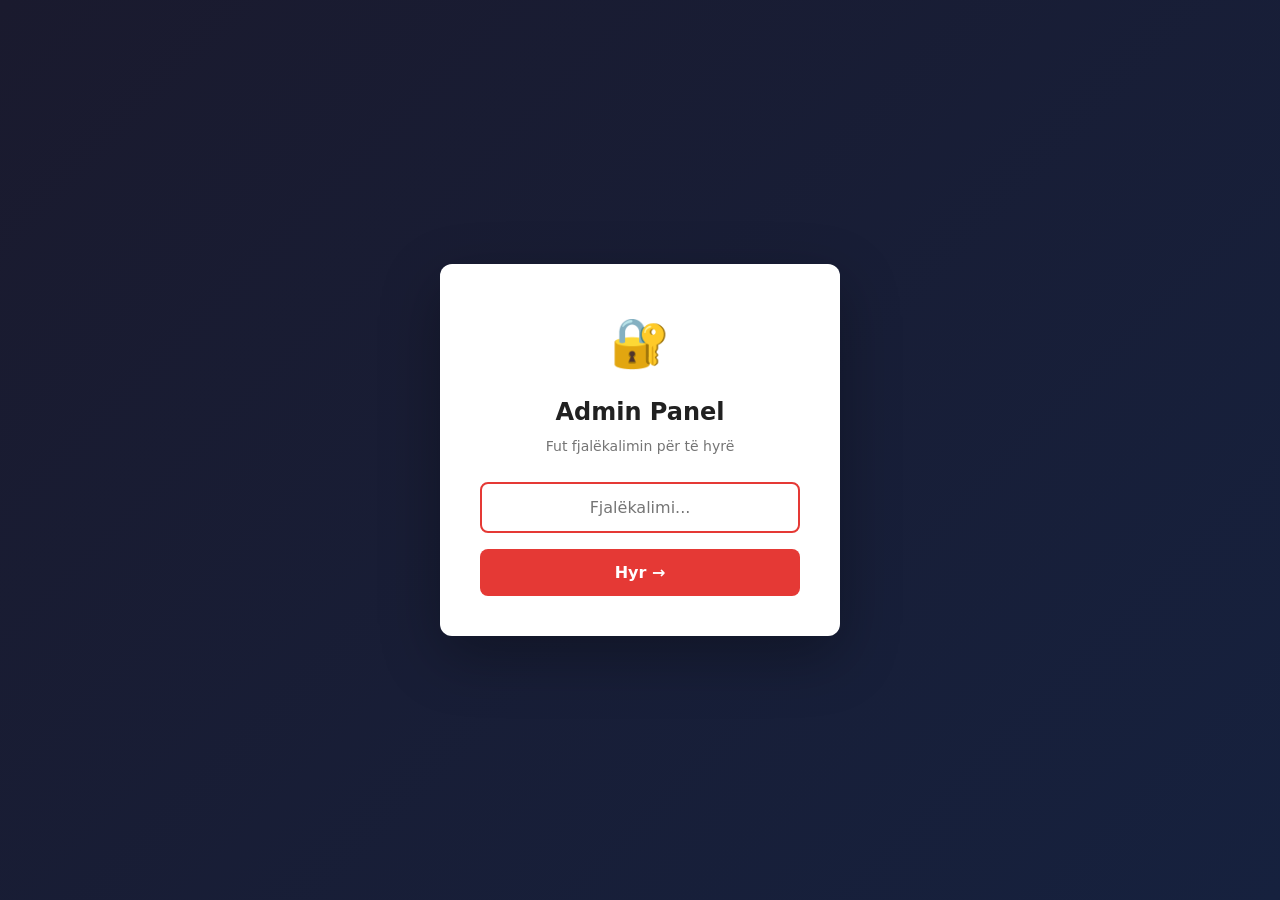
==== admin/index.html @ b4fce287 "Admin: auto-backup + export/import products" ====
<!DOCTYPE html>
<html lang="sq">
<head>
  <meta charset="UTF-8">
  <meta name="viewport" content="width=device-width, initial-scale=1.0">
  <title>Admin Panel — FatosiStore</title>
  <link rel="stylesheet" href="../css/style.css">
  <style>
    .admin-header { background: linear-gradient(135deg, #1a1a2e 0%, #16213e 100%); padding: 30px 20px; text-align: center; color: #fff; }
    .admin-header h1 { font-size: 28px; margin-bottom: 4px; }
    .admin-header p { opacity: 0.7; font-size: 14px; }

    /* Tabs */
    .admin-tabs { display: flex; gap: 0; background: #fff; border-bottom: 2px solid var(--border); margin-bottom: 24px; }
    .admin-tab { padding: 14px 24px; font-size: 14px; font-weight: 600; cursor: pointer; border: none; background: none; color: var(--text-light); border-bottom: 3px solid transparent; transition: var(--transition); font-family: var(--font); }
    .admin-tab:hover { color: var(--primary); }
    .admin-tab.active { color: var(--primary); border-bottom-color: var(--primary); }

    .tab-content { display: none; }
    .tab-content.active { display: block; }

    /* Stats */
    .stats-bar { display: grid; grid-template-columns: repeat(auto-fit, minmax(150px, 1fr)); gap: 16px; margin-bottom: 24px; }
    .stat-card { background: #fff; padding: 20px; border-radius: var(--radius); text-align: center; border: 1px solid var(--border); }
    .stat-card .number { font-size: 28px; font-weight: 700; color: var(--primary); }
    .stat-card .label { font-size: 13px; color: var(--text-light); margin-top: 4px; }

    /* Buttons */
    .btn-primary { background: var(--primary); color: #fff; border: none; padding: 10px 20px; border-radius: var(--radius-sm); cursor: pointer; font-size: 14px; font-weight: 600; font-family: var(--font); transition: var(--transition); }
    .btn-primary:hover { background: var(--primary-dark); }
    .btn-secondary { background: #fff; color: var(--text); border: 1px solid var(--border); padding: 8px 16px; border-radius: var(--radius-sm); cursor: pointer; font-size: 13px; font-weight: 600; font-family: var(--font); transition: var(--transition); }
    .btn-secondary:hover { border-color: var(--primary); color: var(--primary); }
    .btn-danger { background: #fff; color: #e53935; border: 1px solid #e53935; padding: 8px 16px; border-radius: var(--radius-sm); cursor: pointer; font-size: 13px; font-weight: 600; font-family: var(--font); transition: var(--transition); }
    .btn-danger:hover { background: #e53935; color: #fff; }
    .btn-sm { padding: 6px 12px; font-size: 12px; }

    /* Password Gate */
    .login-overlay { position: fixed; top: 0; left: 0; right: 0; bottom: 0; background: linear-gradient(135deg, #1a1a2e, #16213e); display: flex; align-items: center; justify-content: center; z-index: 9999; }
    .login-box { background: #fff; padding: 40px; border-radius: var(--radius); box-shadow: 0 20px 60px rgba(0,0,0,0.3); text-align: center; max-width: 400px; width: 90%; }
    .login-box .lock-icon { font-size: 48px; margin-bottom: 12px; }
    .login-box h2 { font-size: 24px; margin-bottom: 4px; }
    .login-box p { color: var(--text-light); font-size: 14px; margin-bottom: 24px; }
    .login-box input { width: 100%; padding: 14px 16px; border: 2px solid var(--border); border-radius: var(--radius-sm); font-size: 16px; font-family: var(--font); margin-bottom: 16px; text-align: center; transition: var(--transition); }
    .login-box input:focus { outline: none; border-color: var(--primary); }
    .login-box .btn-primary { width: 100%; font-size: 16px; padding: 14px; }
    .login-error { color: #e53935; font-size: 14px; margin-top: 12px; display: none; }
    .login-error.show { display: block; }

    .admin-content { display: none; }
    .admin-content.unlocked { display: block; }

    /* Product Grid (admin) */
    .product-table { width: 100%; border-collapse: collapse; background: #fff; border-radius: var(--radius); overflow: hidden; box-shadow: var(--shadow); }
    .product-table th, .product-table td { padding: 12px 16px; text-align: left; border-bottom: 1px solid var(--border); font-size: 14px; }
    .product-table th { background: #f8f9fa; font-weight: 700; color: var(--text-light); font-size: 12px; text-transform: uppercase; letter-spacing: 0.5px; }
    .product-table tr:hover { background: #fafafa; }
    .product-table img { width: 50px; height: 50px; object-fit: cover; border-radius: 8px; }
    .product-table .actions { display: flex; gap: 6px; }

    /* Orders */
    .order-card { background: #fff; border-radius: var(--radius); border: 1px solid var(--border); padding: 20px; margin-bottom: 16px; }
    .order-header { display: flex; justify-content: space-between; align-items: center; margin-bottom: 12px; }
    .order-id { font-weight: 700; font-size: 16px; color: var(--primary); }
    .order-date { font-size: 13px; color: var(--text-muted); }
    .order-status { padding: 4px 10px; border-radius: 20px; font-size: 12px; font-weight: 600; }
    .order-status.new { background: #E3F2FD; color: #1565C0; }
    .order-status.processing { background: #FFF3E0; color: #E65100; }
    .order-status.delivered { background: #E8F5E9; color: #2E7D32; }
    .order-customer { font-size: 14px; margin-bottom: 8px; }
    .order-items { font-size: 13px; color: var(--text-light); margin-bottom: 8px; }
    .order-total { font-size: 18px; font-weight: 700; color: var(--primary); }
    .order-actions { display: flex; gap: 8px; margin-top: 12px; }

    /* Modal for add/edit product */
    .product-modal-overlay { position: fixed; top: 0; left: 0; right: 0; bottom: 0; background: rgba(0,0,0,0.5); z-index: 1000; display: none; align-items: center; justify-content: center; padding: 20px; }
    .product-modal-overlay.show { display: flex; }
    .product-modal { background: #fff; border-radius: var(--radius); max-width: 600px; width: 100%; max-height: 90vh; overflow-y: auto; padding: 32px; position: relative; }
    .product-modal h2 { font-size: 22px; margin-bottom: 20px; }
    .product-modal .close-btn { position: absolute; top: 16px; right: 16px; background: none; border: none; font-size: 24px; color: var(--text-light); cursor: pointer; }
    .form-group { margin-bottom: 16px; }
    .form-group label { display: block; font-size: 14px; font-weight: 600; margin-bottom: 6px; }
    .form-group input, .form-group textarea, .form-group select { width: 100%; padding: 12px 14px; border: 2px solid var(--border); border-radius: var(--radius-sm); font-size: 15px; font-family: var(--font); transition: var(--transition); }
    .form-group input:focus, .form-group textarea:focus, .form-group select:focus { outline: none; border-color: var(--primary); }
    .form-group textarea { resize: vertical; min-height: 80px; }
    .form-row { display: grid; grid-template-columns: 1fr 1fr; gap: 12px; }
    .image-preview { width: 100px; height: 100px; object-fit: cover; border-radius: var(--radius-sm); border: 2px solid var(--border); margin-top: 8px; }

    .logout-btn { background: transparent; border: 1px solid rgba(255,255,255,0.3); color: rgba(255,255,255,0.7); padding: 8px 16px; border-radius: var(--radius-sm); cursor: pointer; font-size: 13px; font-family: var(--font); transition: var(--transition); }
    .logout-btn:hover { border-color: #fff; color: #fff; }

    .empty-state { text-align: center; padding: 40px; color: var(--text-muted); }
    .empty-state .icon { font-size: 48px; margin-bottom: 12px; }
  </style>
</head>
<body>

  <!-- Password Gate -->
  <div class="login-overlay" id="loginOverlay">
    <div class="login-box">
      <div class="lock-icon">🔐</div>
      <h2>Admin Panel</h2>
      <p>Fut fjalëkalimin për të hyrë</p>
      <input type="password" id="passwordInput" placeholder="Fjalëkalimi..." autocomplete="off">
      <button class="btn-primary" onclick="checkPassword()">Hyr →</button>
      <div class="login-error" id="loginError">❌ Fjalëkalim i gabuar. Provo përsëri.</div>
    </div>
  </div>

  <!-- Admin Content -->
  <div id="adminContent" class="admin-content">

    <header class="admin-header">
      <h1><img src="../images/logo.png" alt="Fatosi" style="height:40px;background:#fff;border-radius:6px;padding:3px;vertical-align:middle;margin-right:8px;"> Paneli i Administrimit</h1>
      <p>FatosiStore — Menaxho produktet dhe porositë</p>
      <button class="logout-btn" onclick="lockAdmin()" style="margin-top:12px;">🔒 Dil</button>
    </header>

    <div class="container" style="padding-top:24px;">

      <!-- Tabs -->
      <div class="admin-tabs">
        <button class="admin-tab active" onclick="switchTab('products')">📦 Produktet</button>
        <button class="admin-tab" onclick="switchTab('orders')">📋 Porositë</button>
      </div>

      <!-- PRODUCTS TAB -->
      <div class="tab-content active" id="tab-products">
        <div style="display:flex; justify-content:space-between; align-items:center; margin-bottom:20px; flex-wrap:wrap; gap:12px;">
          <div>
            <span id="product-count" style="font-weight:600; color:var(--text-light);"></span>
          </div>
          <div style="display:flex; gap:8px;">
            <button class="btn-secondary" onclick="resetProducts()">🔄 Rikthe Default</button>
            <button class="btn-secondary" onclick="exportProducts()">📥 Shkarko</button>
            <button class="btn-secondary" onclick="importProducts()">📤 Ngarko</button>
            <button class="btn-primary" onclick="openAddProduct()">+ Shto Produkt</button>
          </div>
        </div>

        <div style="overflow-x:auto;">
          <table class="product-table" id="productTable">
            <thead>
              <tr>
                <th>Foto</th>
                <th>Emri</th>
                <th>Kategoria</th>
                <th>Çmimi</th>
                <th>Posta</th>
                <th>Stoku</th>
                <th>Veprime</th>
              </tr>
            </thead>
            <tbody id="productTableBody">
            </tbody>
          </table>
        </div>
        <div class="empty-state" id="noProducts" style="display:none;">
          <div class="icon">📦</div>
          <h3>Nuk ka produkte</h3>
          <p>Kliko "+ Shto Produkt" për të shtuar produktin e parë.</p>
        </div>
      </div>

      <!-- ORDERS TAB -->
      <div class="tab-content" id="tab-orders">
        <div style="display:flex; justify-content:space-between; align-items:center; margin-bottom:20px;">
          <span id="order-count" style="font-weight:600; color:var(--text-light);"></span>
          <button class="btn-danger" onclick="clearAllOrders()">🗑️ Fshi të Gjitha</button>
        </div>
        <div class="stats-bar" id="stats-bar"></div>
        <div id="ordersList"></div>
      </div>

    </div>
  </div>

  <!-- ADD/EDIT PRODUCT MODAL -->
  <div class="product-modal-overlay" id="productModal">
    <div class="product-modal">
      <button class="close-btn" onclick="closeProductModal()">✕</button>
      <h2 id="modalTitle">Shto Produkt</h2>
      <form id="productForm" onsubmit="event.preventDefault();">
        <input type="hidden" id="editId" value="">
        <div class="form-group">
          <label>Emri i Produktit *</label>
          <input type="text" id="pName" required placeholder="p.sh. Bimë Artificiale Bambu">
        </div>
        <div class="form-row">
          <div class="form-group">
            <label>Kategoria *</label>
            <select id="pCategory" required>
              <option value="bime-artificiale">🌿 Bimë Artificiale</option>
              <option value="lodra-femije">🧸 Lodra për Fëmijë</option>
              <option value="fitnesi">💪 Fitnesi</option>
              <option value="dekor-shtepie">🏠 Dekor Shtëpie</option>
              <option value="per-femra">👩 Për Femra</option>
              <option value="ditelindja">🎂 Ditëlindja</option>
              <option value="aksion">🔥 Aksion</option>
            </select>
          </div>
          <div class="form-group">
            <label>Badge</label>
            <select id="pBadge">
              <option value="">Asnjë</option>
              <option value="hot">🔥 HOT</option>
              <option value="new">✨ E Re</option>
              <option value="sale">💰 Ulje</option>
            </select>
          </div>
        </div>
        <div class="form-row">
          <div class="form-group">
            <label>Çmimi (Lek) *</label>
            <input type="number" id="pPrice" required min="0" step="0.01" placeholder="19.99">
          </div>
          <div class="form-group">
            <label>Çmimi i Vjetër (Lek)</label>
            <input type="number" id="pOldPrice" min="0" step="0.01" placeholder="0 (opsionale)">
          </div>
        </div>
        <div class="form-row">
          <div class="form-group">
            <label>Kosto Poste (Lek)</label>
            <input type="number" id="pShipping" min="0" step="0.01" value="0" placeholder="0 = Falas">
          </div>
          <div class="form-group">
            <label>Stoku</label>
            <input type="number" id="pStock" min="0" step="1" value="10" placeholder="10">
          </div>
        </div>
        <div class="form-group">
          <label>Foto *</label>
          <input type="file" id="pImageFile" accept="image/*" required onchange="handleImageUpload(this)" style="padding:10px;border:2px dashed var(--border);border-radius:var(--radius-sm);width:100%;cursor:pointer;">
          <input type="hidden" id="pImage" value="">
          <img id="imgPreview" class="image-preview" style="display:none;">
          <p style="font-size:12px; color:var(--text-muted); margin-top:4px;">Zgjidh foton nga kompjuteri ose telefoni</p>
        </div>
        <div class="form-group">
          <label>Foto Shtesë</label>
          <input type="file" id="pExtraImages" accept="image/*" multiple onchange="handleExtraImagesUpload(this)" style="padding:10px;border:2px dashed var(--border);border-radius:var(--radius-sm);width:100%;cursor:pointer;">
          <div id="extraImagesPreview" style="display:flex;gap:8px;flex-wrap:wrap;margin-top:8px;"></div>
          <p style="font-size:12px; color:var(--text-muted); margin-top:4px;">Zgjidh foto shtesë (mund te zgjedhesh disa)</p>
        </div>
        <div class="form-group">
          <label>Përshkrimi</label>
          <textarea id="pDescription" placeholder="Përshkrimi i produktit..."></textarea>
        </div>
        <div style="display:flex; gap:12px; margin-top:24px;">
          <button type="button" class="btn-primary" id="saveProductBtn" style="flex:1;">💾 Ruaj Produktin</button>
          <button type="button" class="btn-secondary" onclick="closeProductModal()">Anulo</button>
        </div>
      </form>
    </div>
  </div>

  <script>
    // ===== CONFIG =====
    const ADMIN_PASS_B64 = 'S3JlbWJhbmFuamE=';
    const SESSION_KEY = 'fatosistore_admin_unlocked';
    const PRODUCTS_KEY = 'fatosi_products';
    const ORDERS_KEY = 'fatosi_orders';

    const CATEGORY_LABELS = {
      'bime-artificiale': '🌿 Bimë Artificiale',
      'lodra-femije': '🧸 Lodra për Fëmijë',
      'fitnesi': '💪 Fitnesi',
      'dekor-shtepie': '🏠 Dekor Shtëpie',
      'per-femra': '👩 Për Femra',
      'ditelindja': '🎂 Ditëlindja',
      'aksion': '🔥 Aksion'
    };

    // ===== AUTH =====
    function checkPassword() {
      const input = document.getElementById('passwordInput');
      const error = document.getElementById('loginError');
      if (btoa(input.value) === ADMIN_PASS_B64) {
        sessionStorage.setItem(SESSION_KEY, 'true');
        unlockAdmin();
      } else {
        error.classList.add('show');
        input.value = '';
        input.focus();
        setTimeout(() => error.classList.remove('show'), 3000);
      }
    }
    function unlockAdmin() {
      document.getElementById('loginOverlay').style.display = 'none';
      document.getElementById('adminContent').classList.add('unlocked');
      loadProducts();
      loadOrders();
    }
    function lockAdmin() {
      sessionStorage.removeItem(SESSION_KEY);
      document.getElementById('adminContent').classList.remove('unlocked');
      document.getElementById('loginOverlay').style.display = 'flex';
      document.getElementById('passwordInput').value = '';
      document.getElementById('passwordInput').focus();
    }
    document.addEventListener('DOMContentLoaded', () => {
      if (sessionStorage.getItem(SESSION_KEY) === 'true') unlockAdmin();
      document.getElementById('passwordInput').addEventListener('keydown', e => { if (e.key === 'Enter') checkPassword(); });
      document.getElementById('passwordInput').focus();
      // Attach save button handler
      var saveBtn = document.getElementById('saveProductBtn');
      if (saveBtn) {
        saveBtn.addEventListener('click', function(e) {
          e.preventDefault();
          e.stopPropagation();
          saveProduct(e);
        });
      }
    });

    // ===== TABS =====
    function switchTab(tab) {
      document.querySelectorAll('.admin-tab').forEach(t => t.classList.remove('active'));
      document.querySelectorAll('.tab-content').forEach(t => t.classList.remove('active'));
      document.querySelector(`.admin-tab[onclick="switchTab('${tab}')"]`).classList.add('active');
      document.getElementById('tab-' + tab).classList.add('active');
    }

    // ===== PRODUCTS =====
    function getProducts() { 
      let products = JSON.parse(localStorage.getItem(PRODUCTS_KEY) || '[]');
      // If localStorage is empty, try sessionStorage backup
      if (products.length === 0) {
        const backup = sessionStorage.getItem(PRODUCTS_KEY + '_backup');
        if (backup) {
          products = JSON.parse(backup);
          localStorage.setItem(PRODUCTS_KEY, backup);
        }
      }
      return products;
    }
    function saveProducts(products) { 
      localStorage.setItem(PRODUCTS_KEY, JSON.stringify(products)); 
      sessionStorage.setItem(PRODUCTS_KEY + '_backup', JSON.stringify(products));
    }
    
    function exportProducts() {
      const products = getProducts();
      const data = JSON.stringify(products, null, 2);
      const blob = new Blob([data], {type: 'application/json'});
      const url = URL.createObjectURL(blob);
      const a = document.createElement('a');
      a.href = url;
      a.download = 'fatosi_produktet_' + new Date().toISOString().slice(0,10) + '.json';
      a.click();
      URL.revokeObjectURL(url);
    }
    
    function importProducts() {
      const input = document.createElement('input');
      input.type = 'file';
      input.accept = '.json';
      input.onchange = function(e) {
        const file = e.target.files[0];
        if (!file) return;
        const reader = new FileReader();
        reader.onload = function(ev) {
          try {
            const products = JSON.parse(ev.target.result);
            if (Array.isArray(products)) {
              saveProducts(products);
              loadProducts();
              alert('Produktet u importuan! (' + products.length + ' produkte)');
            }
          } catch(err) {
            alert('Gabim ne skedar');
          }
        };
        reader.readAsText(file);
      };
      input.click();
    }

    function formatPrice(price) {
      return price.toFixed(2) + ' €';
    }

    function loadProducts() {
      const products = getProducts();
      const tbody = document.getElementById('productTableBody');
      const empty = document.getElementById('noProducts');
      const count = document.getElementById('product-count');

      count.textContent = products.length + ' produkte';

      if (products.length === 0) {
        tbody.innerHTML = '';
        empty.style.display = 'block';
        document.getElementById('productTable').style.display = 'none';
        return;
      }

      empty.style.display = 'none';
      document.getElementById('productTable').style.display = 'table';

      tbody.innerHTML = products.map(p => `
        <tr>
          <td><img src="${p.image}" alt="${p.name}" onerror="this.src='data:image/svg+xml,<svg xmlns=%22http://www.w3.org/2000/svg%22 viewBox=%220 0 50 50%22><rect fill=%22%23f0f0f0%22 width=%2250%22 height=%2250%22/><text x=%2225%22 y=%2230%22 text-anchor=%22middle%22 fill=%22%23ccc%22 font-size=%2220%22>📦</text></svg>'"></td>
          <td><strong>${p.name}</strong>${p.badge ? `<br><span style="font-size:11px;color:var(--primary);font-weight:600;">${p.badge.toUpperCase()}</span>` : ''}</td>
          <td>${CATEGORY_LABELS[p.category] || p.category}</td>
          <td><strong style="color:var(--primary);">${formatPrice(p.price)}</strong>${p.oldPrice ? `<br><span style="font-size:12px;color:var(--text-muted);text-decoration:line-through;">${formatPrice(p.oldPrice)}</span>` : ''}</td>
          <td>${p.shipping > 0 ? formatPrice(p.shipping) : '<span style="color:#4CAF50;">Falas</span>'}</td>
          <td>${p.stock || 0}</td>
          <td>
            <div class="actions">
              <button class="btn-secondary btn-sm" onclick="editProduct(${p.id})">✏️</button>
              <button class="btn-danger btn-sm" onclick="deleteProduct(${p.id})">🗑️</button>
            </div>
          </td>
        </tr>
      `).join('');
    }

    function openAddProduct() {
      document.getElementById('editId').value = '';
      document.getElementById('modalTitle').textContent = '➕ Shto Produkt të Ri';
      document.getElementById('productForm').reset();
      extraImages = [];
      document.getElementById('extraImagesPreview').innerHTML = '';
      document.getElementById('imgPreview').style.display = 'none';
      document.getElementById('pShipping').value = '0';
      document.getElementById('pStock').value = '10';
      document.getElementById('imgPreview').style.display = 'none';
      document.getElementById('productModal').classList.add('show');
    }

    function editProduct(id) {
      const product = getProducts().find(p => p.id === id);
      if (!product) return;
      document.getElementById('editId').value = id;
      document.getElementById('modalTitle').textContent = '✏️ Edito Produktin';
      document.getElementById('pName').value = product.name;
      document.getElementById('pCategory').value = product.category;
      document.getElementById('pBadge').value = product.badge || '';
      document.getElementById('pPrice').value = product.price;
      document.getElementById('pOldPrice').value = product.oldPrice || '';
      document.getElementById('pShipping').value = product.shipping || 0;
      document.getElementById('pStock').value = product.stock || 0;
      document.getElementById('pImage').value = product.image;
      extraImages = product.images || [];
      document.getElementById('extraImagesPreview').innerHTML = extraImages.map(img => '<img src="' + img + '" style="width:80px;height:80px;object-fit:cover;border-radius:8px;border:2px solid var(--border);">').join('');
      document.getElementById('pDescription').value = product.description || '';
      previewImage(product.image);
      document.getElementById('productModal').classList.add('show');
    }

    function closeProductModal() {
      document.getElementById('productModal').classList.remove('show');
    }

    let extraImages = [];

    function handleImageUpload(input) {
      const file = input.files[0];
      if (!file) return;
      const reader = new FileReader();
      reader.onload = function(e) {
        const base64 = e.target.result;
        document.getElementById('pImage').value = base64;
        const img = document.getElementById('imgPreview');
        img.src = base64;
        img.style.display = 'block';
      };
      reader.readAsDataURL(file);
    }

    function handleExtraImagesUpload(input) {
      const files = input.files;
      const preview = document.getElementById('extraImagesPreview');
      preview.innerHTML = '';
      extraImages = [];
      for (let i = 0; i < files.length; i++) {
        const reader = new FileReader();
        reader.onload = function(e) {
          const base64 = e.target.result;
          extraImages.push(base64);
          const img = document.createElement('img');
          img.src = base64;
          img.style.cssText = 'width:80px;height:80px;object-fit:cover;border-radius:8px;border:2px solid var(--border);';
          preview.appendChild(img);
        };
        reader.readAsDataURL(files[i]);
      }
    }

    function previewImage(url) {
      const img = document.getElementById('imgPreview');
      if (url) {
        img.src = url;
        img.style.display = 'block';
        img.onerror = () => { img.style.display = 'none'; };
      } else {
        img.style.display = 'none';
      }
    }

    function saveProduct(e) {
      if(e && e.preventDefault) e.preventDefault();
      const products = getProducts();
      const editId = document.getElementById('editId').value;
      const categoryLabels = {
        'bime-artificiale': 'Bimë Artificiale',
        'lodra-femije': 'Lodra për Fëmijë',
        'fitnesi': 'Fitnesi',
        'dekor-shtepie': 'Dekor Shtëpie',
        'per-femra': 'Për Femra',
        'ditelindja': 'Ditëlindja',
        'aksion': 'Aksion'
      };
      const cat = document.getElementById('pCategory').value;

      const productData = {
        name: document.getElementById('pName').value,
        category: cat,
        categoryLabel: categoryLabels[cat],
        badge: document.getElementById('pBadge').value,
        price: parseFloat(document.getElementById('pPrice').value),
        oldPrice: parseFloat(document.getElementById('pOldPrice').value) || 0,
        shipping: parseFloat(document.getElementById('pShipping').value) || 0,
        stock: parseInt(document.getElementById('pStock').value) || 0,
        image: document.getElementById('pImage').value,
        images: extraImages.length > 0 ? extraImages : (document.getElementById('pImage').value ? [document.getElementById('pImage').value] : []),
        description: document.getElementById('pDescription').value
      };

      if (editId) {
        // Update existing
        const idx = products.findIndex(p => p.id === parseInt(editId));
        if (idx !== -1) {
          products[idx] = { ...products[idx], ...productData };
        }
      } else {
        // Add new
        const maxId = products.reduce((max, p) => Math.max(max, p.id), 0);
        productData.id = maxId + 1;
        products.push(productData);
      }

      saveProducts(products);
      closeProductModal();
      loadProducts();
    }

    function deleteProduct(id) {
      const product = getProducts().find(p => p.id === id);
      if (!product) return;
      if (confirm(`Fshijë "${product.name}"?`)) {
        const products = getProducts().filter(p => p.id !== id);
        saveProducts(products);
        loadProducts();
      }
    }

    function resetProducts() {
      if (confirm('Rikthe produktet në vlerat fillestare? Kjo do të fshijë të gjitha ndryshimet.')) {
        localStorage.removeItem(PRODUCTS_KEY);
        loadProducts();
      }
    }

    // ===== ORDERS =====
    function getOrders() { return JSON.parse(localStorage.getItem(ORDERS_KEY) || '[]'); }

    function loadOrders() {
      const orders = getOrders();
      const count = document.getElementById('order-count');
      const list = document.getElementById('ordersList');
      const stats = document.getElementById('stats-bar');

      count.textContent = orders.length + ' porosi';

      // Stats
      const totalRevenue = orders.reduce((sum, o) => sum + o.total, 0);
      const totalItems = orders.reduce((sum, o) => sum + o.items.reduce((s, i) => s + i.quantity, 0), 0);
      stats.innerHTML = `
        <div class="stat-card"><div class="number">${orders.length}</div><div class="label">Porosi Gjithsej</div></div>
        <div class="stat-card"><div class="number">${formatPrice(totalRevenue)}</div><div class="label">Të Ardhura</div></div>
        <div class="stat-card"><div class="number">${totalItems}</div><div class="label">Produkte të Shitura</div></div>
      `;

      if (orders.length === 0) {
        list.innerHTML = '<div class="empty-state"><div class="icon">📋</div><h3>Nuk ka porosi ende</h3><p>Porositë do të shfaqen këtu kur klientët të bëjnë porosi.</p></div>';
        return;
      }

      // Show newest first
      const sorted = [...orders].reverse();
      list.innerHTML = sorted.map(order => {
        const date = new Date(order.date).toLocaleDateString('sq-AL', { day: '2-digit', month: '2-digit', year: 'numeric', hour: '2-digit', minute: '2-digit' });
        const statusClass = order.status === 'new' ? 'new' : order.status === 'processing' ? 'processing' : 'delivered';
        const statusLabel = order.status === 'new' ? 'E Re' : order.status === 'processing' ? 'Në Proces' : 'Dërguar';

        return `
          <div class="order-card">
            <div class="order-header">
              <span class="order-id">${order.id}</span>
              <span class="order-status ${statusClass}">${statusLabel}</span>
            </div>
            <div class="order-customer">
              👤 ${order.customer.firstName} ${order.customer.lastName} &nbsp;|&nbsp; 📞 ${order.customer.phone}<br>
              📍 ${order.customer.address}
              ${order.customer.notes ? `<br>📝 ${order.customer.notes}` : ''}
            </div>
            <div class="order-items">
              ${order.items.map(i => `${i.name} x${i.quantity}`).join(', ')}
            </div>
            <div class="order-total">Totali: ${formatPrice(order.total)}</div>
            <div class="order-actions">
              ${order.status === 'new' ? `<button class="btn-secondary btn-sm" onclick="updateOrderStatus('${order.id}','processing')">📦 Në Proces</button>` : ''}
              ${order.status === 'processing' ? `<button class="btn-primary btn-sm" onclick="updateOrderStatus('${order.id}','delivered')">✅ Dërguar</button>` : ''}
              <button class="btn-danger btn-sm" onclick="deleteOrder('${order.id}')">🗑️</button>
            </div>
          </div>
        `;
      }).join('');
    }

    function updateOrderStatus(id, status) {
      const orders = getOrders();
      const order = orders.find(o => o.id === id);
      if (order) {
        order.status = status;
        localStorage.setItem(ORDERS_KEY, JSON.stringify(orders));
        loadOrders();
      }
    }

    function deleteOrder(id) {
      if (confirm('Fshijë këtë porosi?')) {
        const orders = getOrders().filter(o => o.id !== id);
        localStorage.setItem(ORDERS_KEY, JSON.stringify(orders));
        loadOrders();
      }
    }

    function clearAllOrders() {
      if (confirm('Fshijë TË GJITHA porositë? Kjo nuk mund të zhbëhet.')) {
        localStorage.removeItem(ORDERS_KEY);
        loadOrders();
      }
    }
  </script>
</body>
</html>
---- css/style.css ----
/* ============================================
   fatosistore.com — Modern E-Commerce CSS
   Inspired by ofertoj.com — Red/White theme
   ============================================ */

:root {
  --primary: #E53935;
  --primary-dark: #C62828;
  --primary-light: #FF6F60;
  --white: #FFFFFF;
  --bg: #F5F5F5;
  --text: #212121;
  --text-light: #757575;
  --text-muted: #9E9E9E;
  --border: #E0E0E0;
  --shadow: 0 2px 8px rgba(0,0,0,0.08);
  --shadow-lg: 0 4px 20px rgba(0,0,0,0.12);
  --radius: 12px;
  --radius-sm: 8px;
  --transition: all 0.2s ease;
  --font: 'Segoe UI', system-ui, -apple-system, sans-serif;
  --max-width: 1280px;
  --green: #4CAF50;
  --orange: #FF9800;
  --gold: #FFD700;
  --green-dark: #2E7D32;
}

* { margin: 0; padding: 0; box-sizing: border-box; }

body {
  font-family: var(--font);
  background: var(--bg);
  color: var(--text);
  line-height: 1.6;
  min-height: 100vh;
}

a { text-decoration: none; color: inherit; }
img { max-width: 100%; display: block; }
button { cursor: pointer; font-family: var(--font); }

.container {
  max-width: var(--max-width);
  margin: 0 auto;
  padding: 0 20px;
}

/* ===== TOP BAR ===== */
.top-bar {
  background: #0d1117;
  color: var(--white);
  padding: 8px 0;
  font-size: 13px;
}
.top-bar .container {
  display: flex;
  justify-content: space-between;
  align-items: center;
}
.top-bar a { color: rgba(255,255,255,0.85); margin-left: 16px; }
.top-bar a:hover { color: var(--white); }
.top-bar-left { display: flex; align-items: center; gap: 8px; }
.top-bar-right { display: flex; align-items: center; gap: 8px; }

/* ===== HEADER ===== */
.header {
  background: #1a1a2e;
  position: sticky;
  top: 0;
  z-index: 100;
  box-shadow: 0 2px 10px rgba(0,0,0,0.15);
}
.header .container {
  display: flex;
  align-items: center;
  justify-content: space-between;
  padding-top: 12px;
  padding-bottom: 12px;
  gap: 20px;
}
.logo {
  font-size: 28px;
  font-weight: 800;
  color: var(--white);
  letter-spacing: -0.5px;
  white-space: nowrap;
}
.logo span { color: var(--gold); }

.search-bar {
  flex: 1;
  max-width: 520px;
  position: relative;
}
.search-bar input {
  width: 100%;
  padding: 12px 48px 12px 16px;
  border: none;
  border-radius: var(--radius);
  font-size: 15px;
  background: var(--white);
  color: var(--text);
  outline: none;
}
.search-bar input::placeholder { color: var(--text-muted); }
.search-bar button {
  position: absolute;
  right: 4px;
  top: 4px;
  bottom: 4px;
  padding: 0 16px;
  background: var(--green);
  color: var(--white);
  border: none;
  border-radius: var(--radius-sm);
  font-size: 18px;
}

.header-actions {
  display: flex;
  align-items: center;
  gap: 12px;
}
.header-actions a, .header-actions button {
  color: var(--white);
  background: none;
  border: 2px solid rgba(255,255,255,0.3);
  padding: 8px 16px;
  border-radius: var(--radius-sm);
  font-size: 14px;
  font-weight: 600;
  transition: var(--transition);
  display: flex;
  align-items: center;
  gap: 6px;
}
.header-actions a:hover, .header-actions button:hover {
  background: rgba(255,255,255,0.15);
  border-color: rgba(255,255,255,0.5);
}
.cart-badge {
  background: var(--gold);
  color: var(--primary-dark);
  font-size: 11px;
  font-weight: 700;
  padding: 2px 6px;
  border-radius: 10px;
  min-width: 18px;
  text-align: center;
}

/* ===== CATEGORY NAV ===== */
.cat-nav {
  background: var(--white);
  border-bottom: 1px solid var(--border);
  padding: 0;
  overflow-x: auto;
}
.cat-nav .container {
  display: flex;
  align-items: center;
  gap: 0;
}
.cat-nav a {
  padding: 14px 20px;
  font-size: 14px;
  font-weight: 600;
  color: var(--text-light);
  white-space: nowrap;
  border-bottom: 3px solid transparent;
  transition: var(--transition);
}
.cat-nav a:hover, .cat-nav a.active {
  color: var(--primary);
  border-bottom-color: var(--primary);
  background: rgba(229,57,53,0.04);
}

/* ===== HERO ===== */
.hero {
  background: linear-gradient(135deg, #1a1a2e 0%, #16213e 50%, #0f3460 100%);
  color: var(--white);
  padding: 48px 0;
  position: relative;
  overflow: hidden;
}
.hero::after {
  content: '';
  position: absolute;
  top: -50%;
  right: -10%;
  width: 400px;
  height: 400px;
  background: rgba(255,255,255,0.03);
  border-radius: 50%;
}
.hero .container {
  display: flex;
  align-items: center;
  justify-content: space-between;
  gap: 40px;
}
.hero-text { flex: 1; max-width: 500px; }
.hero-text h1 {
  font-size: 36px;
  font-weight: 800;
  line-height: 1.2;
  margin-bottom: 12px;
}
.hero-text p {
  font-size: 16px;
  opacity: 0.9;
  margin-bottom: 24px;
}
, .hero-text .btn {
  display: inline-flex;
  align-items: center;
  gap: 8px;
  background: var(--green);
  color: var(--white);
  padding: 14px 28px;
  border-radius: var(--radius);
  font-size: 16px;
  font-weight: 700;
  transition: var(--transition);
}
.hero-text .btn:hover {
  transform: translateY(-2px);
  box-shadow: 0 4px 15px rgba(0,0,0,0.2); background: var(--green-dark);
}
.hero-products {
  display: flex;
  gap: 12px;
  flex-shrink: 0;
}
.hero-product-card {
  width: 160px;
  background: var(--white);
  border-radius: var(--radius);
  overflow: hidden;
  box-shadow: var(--shadow-lg);
  transition: var(--transition);
}
.hero-product-card:hover { transform: translateY(-4px); }
.hero-product-card img {
  width: 160px;
  height: 120px;
  object-fit: cover;
}
.hero-product-card .info {
  padding: 10px;
}
.hero-product-card .info h4 {
  font-size: 12px;
  color: var(--text);
  margin-bottom: 4px;
  display: -webkit-box;
  -webkit-line-clamp: 2;
  -webkit-box-orient: vertical;
  overflow: hidden;
}
.hero-product-card .info .price {
  color: var(--primary);
  font-weight: 700;
  font-size: 15px;
}

/* ===== SECTION TITLES ===== */
.section-title {
  display: flex;
  align-items: center;
  justify-content: space-between;
  margin-bottom: 24px;
  padding-bottom: 12px;
  border-bottom: 2px solid var(--border);
}
.section-title h2 {
  font-size: 24px;
  font-weight: 700;
  display: flex;
  align-items: center;
  gap: 8px;
}
.section-title .count {
  font-size: 14px;
  color: var(--text-muted);
  font-weight: 400;
}
.section-title a {
  color: var(--primary);
  font-size: 14px;
  font-weight: 600;
}

/* ===== PRODUCT GRID ===== */
.products-section {
  padding: 40px 0;
}
.product-grid {
  display: grid;
  grid-template-columns: repeat(auto-fill, minmax(240px, 1fr));
  gap: 20px;
}
.product-card {
  background: var(--white);
  border-radius: var(--radius);
  overflow: hidden;
  box-shadow: var(--shadow);
  transition: var(--transition);
  position: relative;
}
.product-card:hover {
  transform: translateY(-4px);
  box-shadow: var(--shadow-lg);
}
.product-card .badge {
  position: absolute;
  top: 12px;
  left: 12px;
  background: var(--primary);
  color: var(--white);
  padding: 4px 10px;
  border-radius: 20px;
  font-size: 11px;
  font-weight: 700;
  text-transform: uppercase;
  z-index: 2;
}
.product-card .badge.hot { background: var(--primary); }
.product-card .badge.new { background: var(--green); }
.product-card .badge.sale { background: var(--orange); }
.product-card .badge.aksion { background: #FF1744; }
.product-card .wishlist-btn {
  position: absolute;
  top: 12px;
  right: 12px;
  background: var(--white);
  border: none;
  width: 34px;
  height: 34px;
  border-radius: 50%;
  font-size: 16px;
  display: flex;
  align-items: center;
  justify-content: center;
  box-shadow: var(--shadow);
  z-index: 2;
  transition: var(--transition);
}
.product-card .wishlist-btn:hover { background: #FFF0F0; }
.product-card .wishlist-btn.active { color: var(--primary); }
.product-card .img-wrap {
  position: relative;
  overflow: hidden;
  background: #FAFAFA;
}
.product-card .img-wrap img {
  width: 100%;
  height: 200px;
  object-fit: cover;
  transition: transform 0.3s ease;
}
.product-card:hover .img-wrap img { transform: scale(1.05); }
.product-card .card-body {
  padding: 16px;
}
.product-card .category-tag {
  font-size: 11px;
  color: var(--primary);
  font-weight: 600;
  text-transform: uppercase;
  letter-spacing: 0.5px;
  margin-bottom: 6px;
}
.product-card h3 {
  font-size: 14px;
  font-weight: 600;
  color: var(--text);
  margin-bottom: 8px;
  line-height: 1.4;
  display: -webkit-box;
  -webkit-line-clamp: 2;
  -webkit-box-orient: vertical;
  overflow: hidden;
  min-height: 40px;
}
.product-card .price-row {
  display: flex;
  align-items: baseline;
  gap: 8px;
  margin-bottom: 8px;
}
.product-card .price {
  font-size: 20px;
  font-weight: 800;
  color: var(--primary);
}
.product-card .old-price {
  font-size: 14px;
  color: var(--text-muted);
  text-decoration: line-through;
}
.product-card .shipping {
  font-size: 12px;
  color: var(--green);
  font-weight: 600;
  margin-bottom: 12px;
}
.product-card .shipping.paid {
  color: var(--text-muted);
}
.product-card .btn-add {
  width: 100%;
  padding: 10px;
  background: var(--green);
  color: var(--white);
  border: none;
  border-radius: var(--radius-sm);
  font-size: 14px;
  font-weight: 700;
  transition: var(--transition);
}
.product-card .btn-add:hover {
  background: var(--primary-dark);
}
.product-card .btn-buy-now {
  width: 100%;
  padding: 10px;
  background: var(--primary);
  color: var(--white);
  border: none;
  border-radius: var(--radius-sm);
  font-size: 14px;
  font-weight: 700;
  transition: var(--transition);
  margin-top: 6px;
}
.product-card .btn-buy-now:hover {
  background: var(--primary-dark);
}

/* ===== CATEGORIES STRIP ===== */
.categories-strip {
  padding: 40px 0 20px;
}
.cat-cards {
  display: grid;
  grid-template-columns: repeat(auto-fit, minmax(200px, 1fr));
  gap: 16px;
}
.cat-card {
  background: var(--white);
  border-radius: var(--radius);
  padding: 24px;
  text-align: center;
  box-shadow: var(--shadow);
  transition: var(--transition);
  cursor: pointer;
  border: 2px solid transparent;
}
.cat-card:hover {
  border-color: var(--primary);
  transform: translateY(-2px);
}
.cat-card .icon {
  font-size: 40px;
  margin-bottom: 12px;
}
.cat-card h3 {
  font-size: 15px;
  font-weight: 700;
  margin-bottom: 4px;
}
.cat-card p {
  font-size: 13px;
  color: var(--text-muted);
}

/* ===== PRODUCT DETAIL MODAL ===== */
.modal-overlay {
  position: fixed;
  top: 0; left: 0; right: 0; bottom: 0;
  background: rgba(0,0,0,0.6);
  z-index: 1000;
  display: flex;
  align-items: center;
  justify-content: center;
  padding: 20px;
  opacity: 0;
  visibility: hidden;
  transition: var(--transition);
}
.modal-overlay.active {
  opacity: 1;
  visibility: visible;
}
.modal {
  background: var(--white);
  border-radius: var(--radius);
  max-width: 800px;
  width: 100%;
  max-height: 90vh;
  overflow-y: auto;
  position: relative;
  transform: scale(0.95);
  transition: var(--transition);
}
.modal-overlay.active .modal { transform: scale(1); }
.modal-close {
  position: absolute;
  top: 12px;
  right: 12px;
  background: var(--white);
  border: 1px solid var(--border);
  width: 36px;
  height: 36px;
  border-radius: 50%;
  font-size: 20px;
  display: flex;
  align-items: center;
  justify-content: center;
  z-index: 10;
}
.modal-body {
  display: grid;
  grid-template-columns: 1fr 1fr;
  gap: 0;
}
.modal-img {
  background: #FAFAFA;
  display: flex;
  align-items: center;
  justify-content: center;
  min-height: 300px;
}
.modal-img img {
  width: 100%;
  height: 100%;
  object-fit: cover;
  max-height: 500px;
}
.modal-info {
  padding: 32px;
}
.modal-info .category-tag {
  font-size: 12px;
  color: var(--primary);
  font-weight: 600;
  text-transform: uppercase;
  margin-bottom: 8px;
}
.modal-info h2 {
  font-size: 22px;
  font-weight: 700;
  margin-bottom: 12px;
  line-height: 1.3;
}
.modal-info .price {
  font-size: 28px;
  font-weight: 800;
  color: var(--primary);
  margin-bottom: 8px;
}
.modal-info .shipping-info {
  font-size: 14px;
  color: var(--green);
  font-weight: 600;
  margin-bottom: 16px;
  padding: 8px 12px;
  background: #E8F5E9;
  border-radius: var(--radius-sm);
  display: inline-block;
}
.modal-info .description {
  font-size: 14px;
  color: var(--text-light);
  margin-bottom: 20px;
  line-height: 1.7;
}
.modal-info .qty-control {
  display: flex;
  align-items: center;
  gap: 12px;
  margin-bottom: 20px;
}
.modal-info .qty-control button {
  width: 36px;
  height: 36px;
  border: 2px solid var(--border);
  background: var(--white);
  border-radius: var(--radius-sm);
  font-size: 18px;
  font-weight: 700;
  transition: var(--transition);
}
.modal-info .qty-control button:hover {
  border-color: var(--primary);
  color: var(--primary);
}
.modal-info .qty-control span {
  font-size: 18px;
  font-weight: 700;
  min-width: 30px;
  text-align: center;
}
.modal-info .btn-buy {
  width: 100%;
  padding: 14px;
  background: var(--primary);
  color: var(--white);
  border: none;
  border-radius: var(--radius-sm);
  font-size: 16px;
  font-weight: 700;
  transition: var(--transition);
}
.modal-info .btn-buy:hover { background: var(--primary-dark); }

/* ===== CART DRAWER ===== */
.cart-drawer {
  position: fixed;
  top: 0;
  right: -420px;
  width: 400px;
  height: 100%;
  background: var(--white);
  z-index: 1001;
  box-shadow: -4px 0 20px rgba(0,0,0,0.15);
  transition: right 0.3s ease;
  display: flex;
  flex-direction: column;
}
.cart-drawer.open { right: 0; }
.cart-drawer-header {
  padding: 20px;
  border-bottom: 1px solid var(--border);
  display: flex;
  justify-content: space-between;
  align-items: center;
}
.cart-drawer-header h3 { font-size: 18px; font-weight: 700; }
.cart-drawer-header button {
  background: none;
  border: none;
  font-size: 24px;
  color: var(--text-light);
}
.cart-items {
  flex: 1;
  overflow-y: auto;
  padding: 16px;
}
.cart-item {
  display: flex;
  gap: 12px;
  padding: 12px 0;
  border-bottom: 1px solid var(--border);
}
.cart-item img {
  width: 60px;
  height: 60px;
  object-fit: cover;
  border-radius: var(--radius-sm);
}
.cart-item-info { flex: 1; }
.cart-item-info h4 {
  font-size: 13px;
  font-weight: 600;
  margin-bottom: 4px;
}
.cart-item-info .price {
  font-size: 14px;
  color: var(--primary);
  font-weight: 700;
}
.cart-item-remove {
  background: none;
  border: none;
  color: var(--text-muted);
  font-size: 18px;
  align-self: center;
}
.cart-empty {
  text-align: center;
  padding: 40px 20px;
  color: var(--text-muted);
}
.cart-empty .icon { font-size: 48px; margin-bottom: 12px; }
.cart-footer {
  padding: 16px 20px;
  border-top: 1px solid var(--border);
  background: #FAFAFA;
}
.cart-total {
  display: flex;
  justify-content: space-between;
  align-items: center;
  margin-bottom: 16px;
}
.cart-total .label { font-size: 16px; font-weight: 600; }
.cart-total .amount { font-size: 22px; font-weight: 800; color: var(--primary); }
.btn-checkout {
  width: 100%;
  padding: 14px;
  background: var(--green);
  color: var(--white);
  border: none;
  border-radius: var(--radius-sm);
  font-size: 16px;
  font-weight: 700;
  transition: var(--transition);
}
.btn-checkout:hover { background: var(--primary-dark); }

/* ===== CHECKOUT PAGE ===== */
.checkout-section {
  padding: 40px 0;
  max-width: 600px;
  margin: 0 auto;
}
.checkout-section h1 {
  font-size: 28px;
  font-weight: 800;
  margin-bottom: 24px;
  text-align: center;
}
.form-group {
  margin-bottom: 16px;
}
.form-group label {
  display: block;
  font-size: 14px;
  font-weight: 600;
  margin-bottom: 6px;
  color: var(--text);
}
.form-group input, .form-group textarea, .form-group select {
  width: 100%;
  padding: 12px 14px;
  border: 2px solid var(--border);
  border-radius: var(--radius-sm);
  font-size: 15px;
  font-family: var(--font);
  transition: var(--transition);
}
.form-group input:focus, .form-group textarea:focus, .form-group select:focus {
  outline: none;
  border-color: var(--primary);
  box-shadow: 0 0 0 3px rgba(229,57,53,0.1);
}
.form-group textarea { resize: vertical; min-height: 80px; }
.form-row {
  display: grid;
  grid-template-columns: 1fr 1fr;
  gap: 12px;
}
.order-summary {
  background: #FAFAFA;
  border-radius: var(--radius);
  padding: 20px;
  margin: 24px 0;
}
.order-summary h3 {
  font-size: 16px;
  font-weight: 700;
  margin-bottom: 12px;
}
.summary-item {
  display: flex;
  justify-content: space-between;
  padding: 8px 0;
  font-size: 14px;
  border-bottom: 1px solid var(--border);
}
.summary-total {
  display: flex;
  justify-content: space-between;
  padding: 12px 0 0;
  font-size: 18px;
  font-weight: 800;
}
.summary-total .amount { color: var(--primary); }
.cod-notice {
  background: #FFF3E0;
  border: 1px solid #FFE0B2;
  border-radius: var(--radius-sm);
  padding: 12px 16px;
  font-size: 14px;
  margin: 16px 0;
  display: flex;
  align-items: center;
  gap: 8px;
}
.btn-place-order {
  width: 100%;
  padding: 16px;
  background: var(--primary);
  color: var(--white);
  border: none;
  border-radius: var(--radius-sm);
  font-size: 18px;
  font-weight: 700;
  transition: var(--transition);
}
.btn-place-order:hover { background: var(--primary-dark); }

/* ===== CONFIRMATION ===== */
.confirmation-section {
  text-align: center;
  padding: 80px 20px;
}
.confirmation-section .check-icon {
  font-size: 64px;
  margin-bottom: 16px;
}
.confirmation-section h1 {
  font-size: 28px;
  font-weight: 800;
  margin-bottom: 8px;
}
.confirmation-section p {
  color: var(--text-light);
  font-size: 16px;
  margin-bottom: 24px;
}

/* ===== FOOTER ===== */
.footer {
  background: var(--text);
  color: rgba(255,255,255,0.8);
  padding: 48px 0 0;
}
.footer-grid {
  display: grid;
  grid-template-columns: 2fr 1fr 1fr 1fr;
  gap: 40px;
  margin-bottom: 40px;
}
.footer-about .logo {
  margin-bottom: 12px;
  display: inline-block;
}
.footer-about p {
  font-size: 14px;
  line-height: 1.7;
  opacity: 0.7;
}
.footer-col h4 {
  color: var(--white);
  font-size: 15px;
  font-weight: 700;
  margin-bottom: 16px;
}
.footer-col a {
  display: block;
  font-size: 14px;
  padding: 4px 0;
  opacity: 0.7;
  transition: var(--transition);
}
.footer-col a:hover { opacity: 1; color: var(--primary-light); }
.footer-social {
  display: flex;
  gap: 10px;
  margin-top: 16px;
}
.footer-social a {
  width: 36px;
  height: 36px;
  background: rgba(255,255,255,0.1);
  border-radius: 50%;
  display: flex;
  align-items: center;
  justify-content: center;
  font-size: 16px;
  opacity: 1;
  transition: var(--transition);
}
.footer-social a:hover { background: var(--primary); }
.footer-bottom {
  border-top: 1px solid rgba(255,255,255,0.1);
  padding: 20px 0;
  text-align: center;
  font-size: 13px;
  opacity: 0.5;
}

/* ===== WHATSAPP FLOAT ===== */
.whatsapp-float {
  position: fixed;
  bottom: 24px;
  right: 24px;
  width: 56px;
  height: 56px;
  background: #25D366;
  border-radius: 50%;
  display: flex;
  align-items: center;
  justify-content: center;
  font-size: 28px;
  color: white;
  box-shadow: 0 4px 12px rgba(37,211,102,0.4);
  z-index: 99;
  transition: var(--transition);
}
.whatsapp-float:hover { transform: scale(1.1); }

/* ===== TOAST ===== */
.toast {
  position: fixed;
  bottom: 24px;
  left: 50%;
  transform: translateX(-50%) translateY(100px);
  background: var(--text);
  color: var(--white);
  padding: 14px 24px;
  border-radius: var(--radius);
  font-size: 14px;
  font-weight: 600;
  z-index: 2000;
  opacity: 0;
  transition: all 0.3s ease;
  white-space: nowrap;
}
.toast.show {
  transform: translateX(-50%) translateY(0);
  opacity: 1;
}

/* ===== RESPONSIVE ===== */
@media (max-width: 768px) {
  .header .container { flex-wrap: wrap; }
  .search-bar { order: 3; max-width: 100%; }
  .hero .container { flex-direction: column; text-align: center; }
  .hero-text h1 { font-size: 28px; }
  .hero-products { display: none; }
  .product-grid { grid-template-columns: repeat(2, 1fr); gap: 12px; }
  .footer-grid { grid-template-columns: 1fr 1fr; gap: 24px; }
  .modal-body { grid-template-columns: 1fr; }
  .cart-drawer { width: 100%; right: -100%; }
  .form-row { grid-template-columns: 1fr; }
  .cat-cards { grid-template-columns: repeat(2, 1fr); }
}
@media (max-width: 480px) {
  .product-grid { grid-template-columns: 1fr; }
  .footer-grid { grid-template-columns: 1fr; }
}
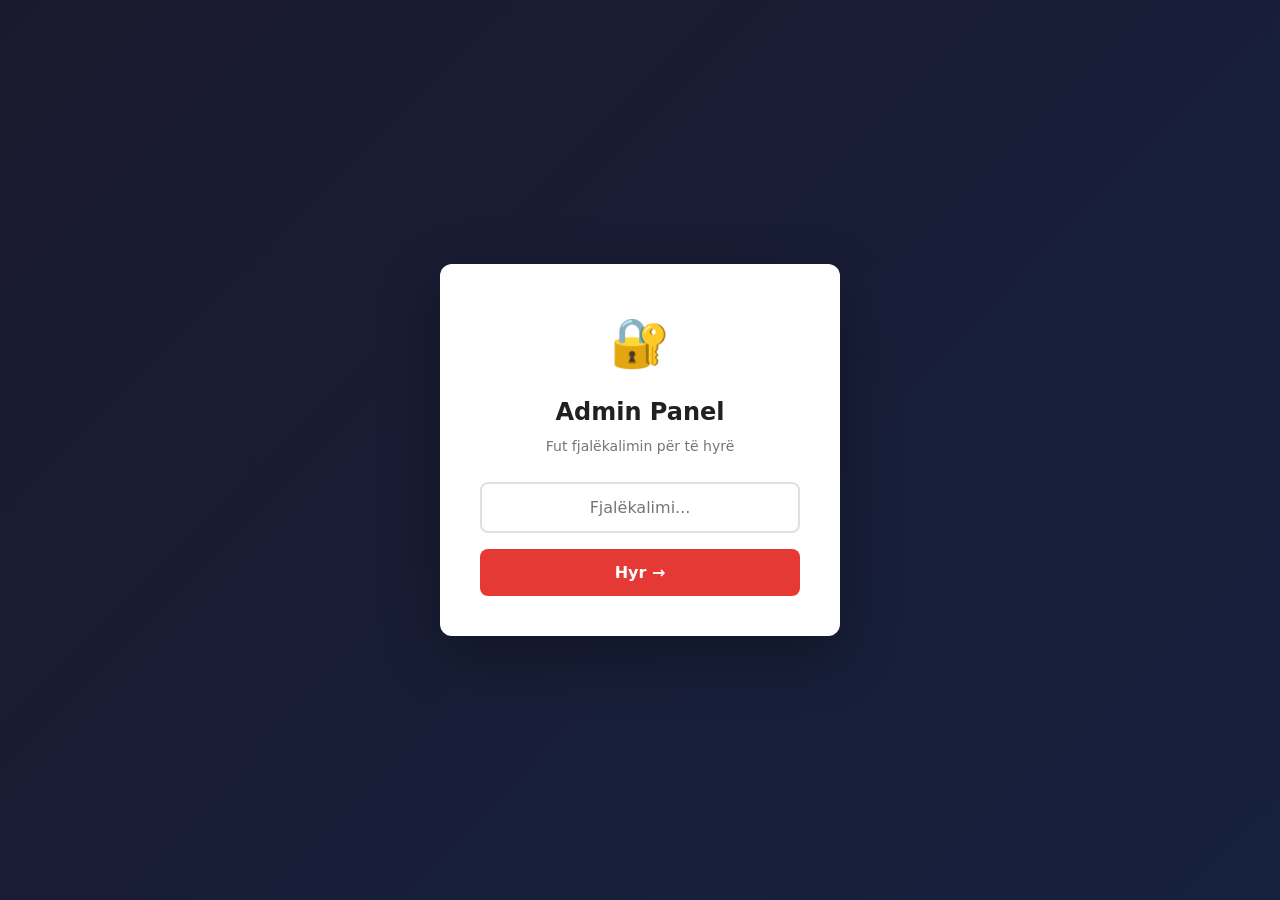
==== commit 42114d11: "Export orders as CSV (Excel format)" ====
--- a/admin/index.html
+++ b/admin/index.html
@@ -165,6 +165,8 @@
       <div class="tab-content" id="tab-orders">
         <div style="display:flex; justify-content:space-between; align-items:center; margin-bottom:20px;">
           <span id="order-count" style="font-weight:600; color:var(--text-light);"></span>
+          <button class="btn-secondary" onclick="exportOrders()">📥 Shkarko Porosite</button>
+          <button class="btn-secondary" onclick="importOrders()">📤 Ngarko Porosite</button>
           <button class="btn-danger" onclick="clearAllOrders()">🗑️ Fshi të Gjitha</button>
         </div>
         <div class="stats-bar" id="stats-bar"></div>
@@ -338,6 +340,53 @@
       sessionStorage.setItem(PRODUCTS_KEY + '_backup', JSON.stringify(products));
     }
     
+    function exportOrders() {
+      const orders = getOrders();
+      if (orders.length === 0) { alert('Nuk ka perosi per te shkarkuar'); return; }
+      let csv = 'ID,Data,Emri,Mbiemri,Telefoni,Adresa,Produktet,Sasia,Posta,Totali,Statusi
+';
+      orders.forEach(o => {
+        const date = new Date(o.date).toLocaleDateString('sq-AL');
+        const items = o.items.map(i => i.name + ' x' + i.quantity).join('; ');
+        const qty = o.items.reduce((s, i) => s + i.quantity, 0);
+        csv += '"' + o.id + '","' + date + '","' + o.customer.firstName + '","' + o.customer.lastName + '","' + o.customer.phone + '","' + o.customer.address.replace(/"/g, '""') + '","' + items + '",' + qty + ',' + o.shipping.toFixed(2) + ',' + o.total.toFixed(2) + ',"' + (o.status || 'new') + '"
+';
+      });
+      const blob = new Blob(['﻿' + csv], {type: 'text/csv;charset=utf-8;'});
+      const url = URL.createObjectURL(blob);
+      const a = document.createElement('a');
+      a.href = url;
+      a.download = 'fatosi_porosite_' + new Date().toISOString().slice(0,10) + '.csv';
+      a.click();
+      URL.revokeObjectURL(url);
+    }
+    
+    function importOrders() {
+      const input = document.createElement('input');
+      input.type = 'file';
+      input.accept = '.json';
+      input.onchange = function(e) {
+        const file = e.target.files[0];
+        if (!file) return;
+        const reader = new FileReader();
+        reader.onload = function(ev) {
+          try {
+            const orders = JSON.parse(ev.target.result);
+            if (Array.isArray(orders)) {
+              localStorage.setItem(ORDERS_KEY, JSON.stringify(orders));
+              sessionStorage.setItem(ORDERS_KEY + '_backup', JSON.stringify(orders));
+              loadOrders();
+              alert('Porosite u importuan! (' + orders.length + ' porosi)');
+            }
+          } catch(err) {
+            alert('Gabim ne skedar');
+          }
+        };
+        reader.readAsText(file);
+      };
+      input.click();
+    }
+
     function exportProducts() {
       const products = getProducts();
       const data = JSON.stringify(products, null, 2);
@@ -625,6 +674,7 @@
       if (order) {
         order.status = status;
         localStorage.setItem(ORDERS_KEY, JSON.stringify(orders));
+        sessionStorage.setItem(ORDERS_KEY + "_backup", JSON.stringify(orders));
         loadOrders();
       }
     }
@@ -633,6 +683,7 @@
       if (confirm('Fshijë këtë porosi?')) {
         const orders = getOrders().filter(o => o.id !== id);
         localStorage.setItem(ORDERS_KEY, JSON.stringify(orders));
+        sessionStorage.setItem(ORDERS_KEY + "_backup", JSON.stringify(orders));
         loadOrders();
       }
     }
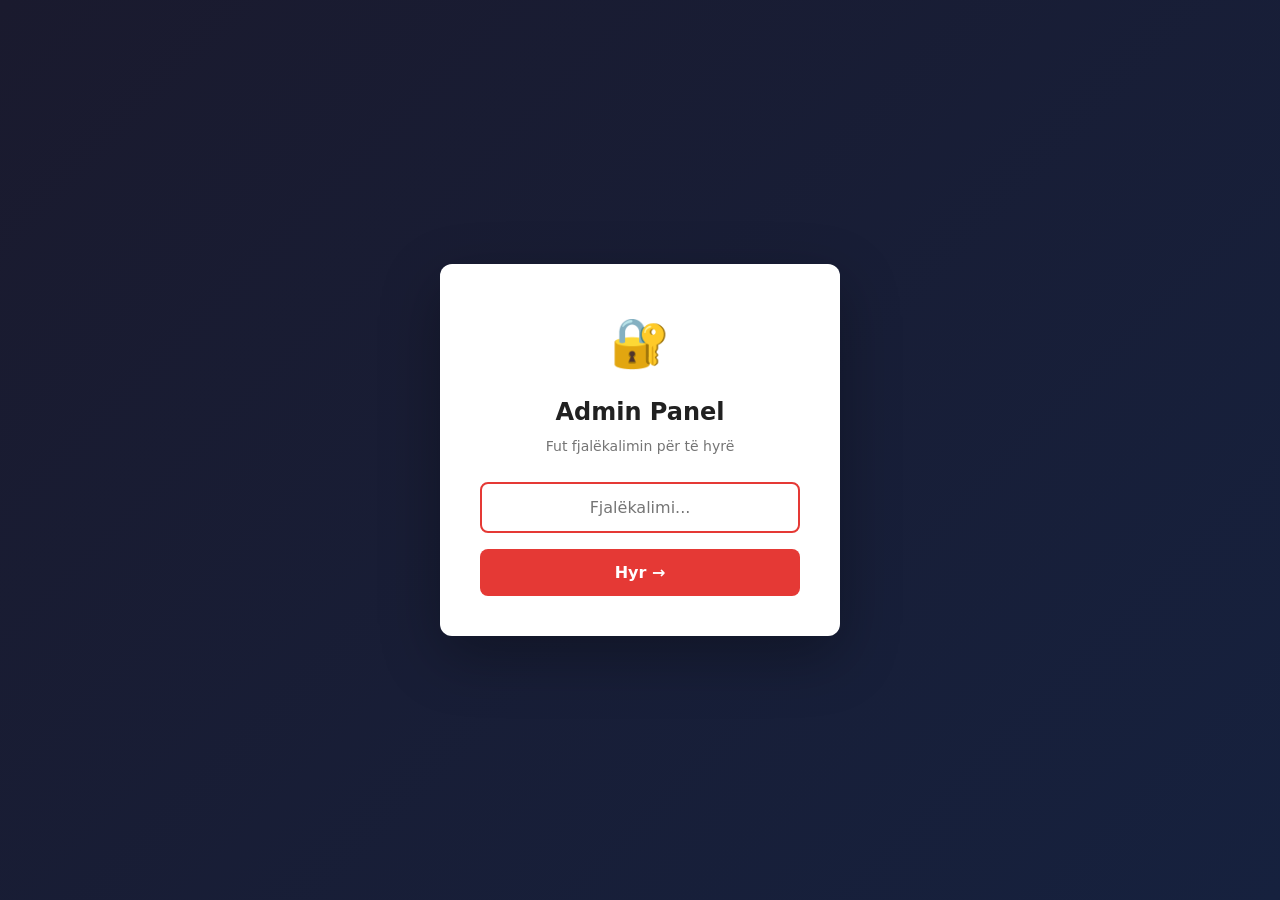
==== commit 3ac40da4: "Admin: cross-device sync via GitHub API" ====
--- a/admin/index.html
+++ b/admin/index.html
@@ -258,6 +258,15 @@
   <script>
     // ===== CONFIG =====
     const ADMIN_PASS_B64 = 'S3JlbWJhbmFuamE=';
+    const _p1='github_pat_11CEWPKGY';
+    const _p2='0orovFnfGpERW_KdzDij';
+    const _p3='hXbMoZ0wO4KhH8EhzAYB';
+    const _p4='b7Me4uaitxX8oXbJHGI3DMIWZS1vqCXvE';
+    const GH_TOKEN=_p1+_p2+_p3+_p4;
+    const GH_REPO = 'fatosistore-prog/fatosistore.com';
+    const GH_FILE = 'data.json';
+    const GH_API = 'https://api.github.com/repos/' + GH_REPO + '/contents/' + GH_FILE;
+    let ghSha = null;
     const SESSION_KEY = 'fatosistore_admin_unlocked';
     const PRODUCTS_KEY = 'fatosi_products';
     const ORDERS_KEY = 'fatosi_orders';
@@ -338,21 +347,21 @@
     function saveProducts(products) { 
       localStorage.setItem(PRODUCTS_KEY, JSON.stringify(products)); 
       sessionStorage.setItem(PRODUCTS_KEY + '_backup', JSON.stringify(products));
+      saveToGitHub();
     }
     
     function exportOrders() {
       const orders = getOrders();
-      if (orders.length === 0) { alert('Nuk ka perosi per te shkarkuar'); return; }
-      let csv = 'ID,Data,Emri,Mbiemri,Telefoni,Adresa,Produktet,Sasia,Posta,Totali,Statusi
-';
+      if (orders.length === 0) { alert('Nuk ka porosi per te shkarkuar'); return; }
+      const lines = ['ID,Data,Emri,Mbiemri,Telefoni,Adresa,Produktet,Sasia,Posta,Totali,Statusi'];
       orders.forEach(o => {
         const date = new Date(o.date).toLocaleDateString('sq-AL');
         const items = o.items.map(i => i.name + ' x' + i.quantity).join('; ');
         const qty = o.items.reduce((s, i) => s + i.quantity, 0);
-        csv += '"' + o.id + '","' + date + '","' + o.customer.firstName + '","' + o.customer.lastName + '","' + o.customer.phone + '","' + o.customer.address.replace(/"/g, '""') + '","' + items + '",' + qty + ',' + o.shipping.toFixed(2) + ',' + o.total.toFixed(2) + ',"' + (o.status || 'new') + '"
-';
+        const addr = (o.customer.address || '').replace(/"/g, '""');
+        lines.push([o.id, date, o.customer.firstName, o.customer.lastName, o.customer.phone, addr, items, qty, o.shipping.toFixed(2), o.total.toFixed(2), (o.status || 'new')].map(v => '"' + v + '"').join(','));
       });
-      const blob = new Blob(['﻿' + csv], {type: 'text/csv;charset=utf-8;'});
+      const blob = new Blob(['\ufeff' + lines.join('\n')], {type: 'text/csv;charset=utf-8;'});
       const url = URL.createObjectURL(blob);
       const a = document.createElement('a');
       a.href = url;
@@ -428,7 +437,8 @@
       return price.toFixed(2) + ' €';
     }
 
-    function loadProducts() {
+    async function loadProducts() {
+      await loadFromGitHub();
       const products = getProducts();
       const tbody = document.getElementById('productTableBody');
       const empty = document.getElementById('noProducts');
